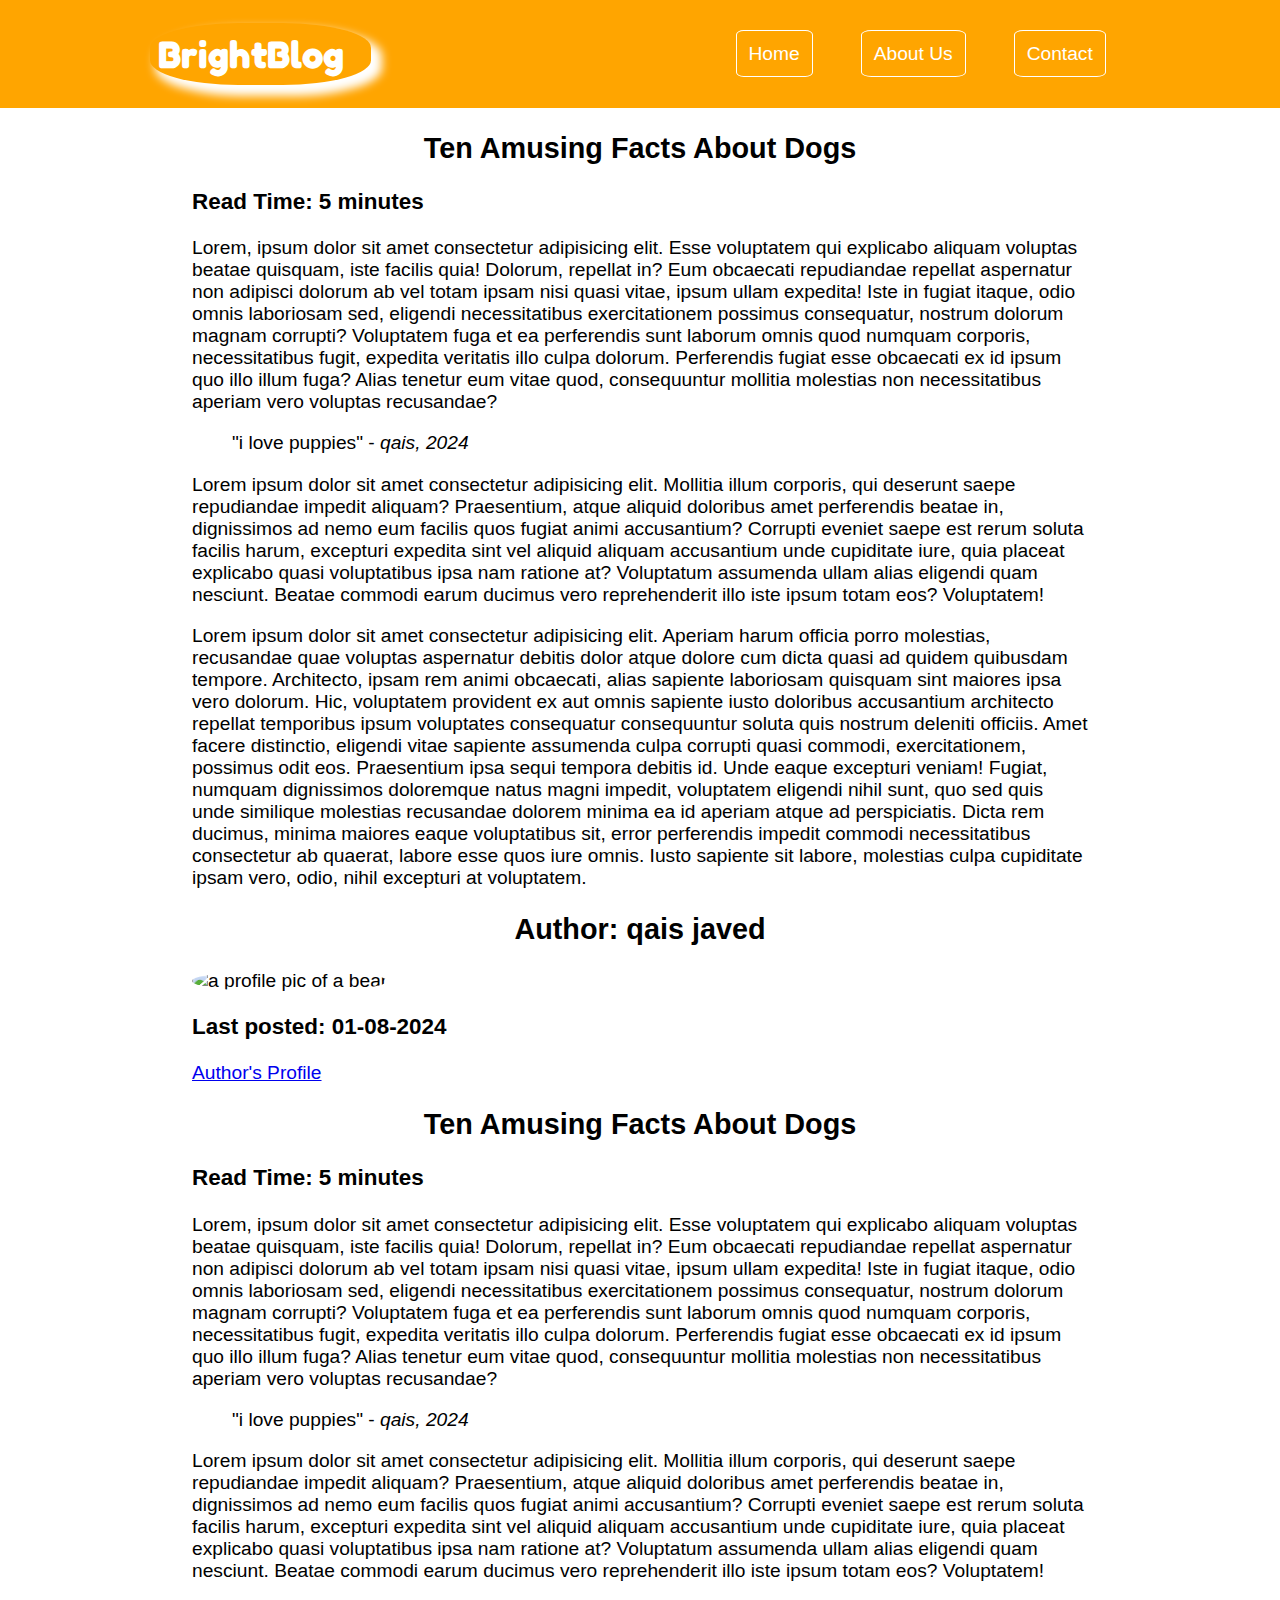
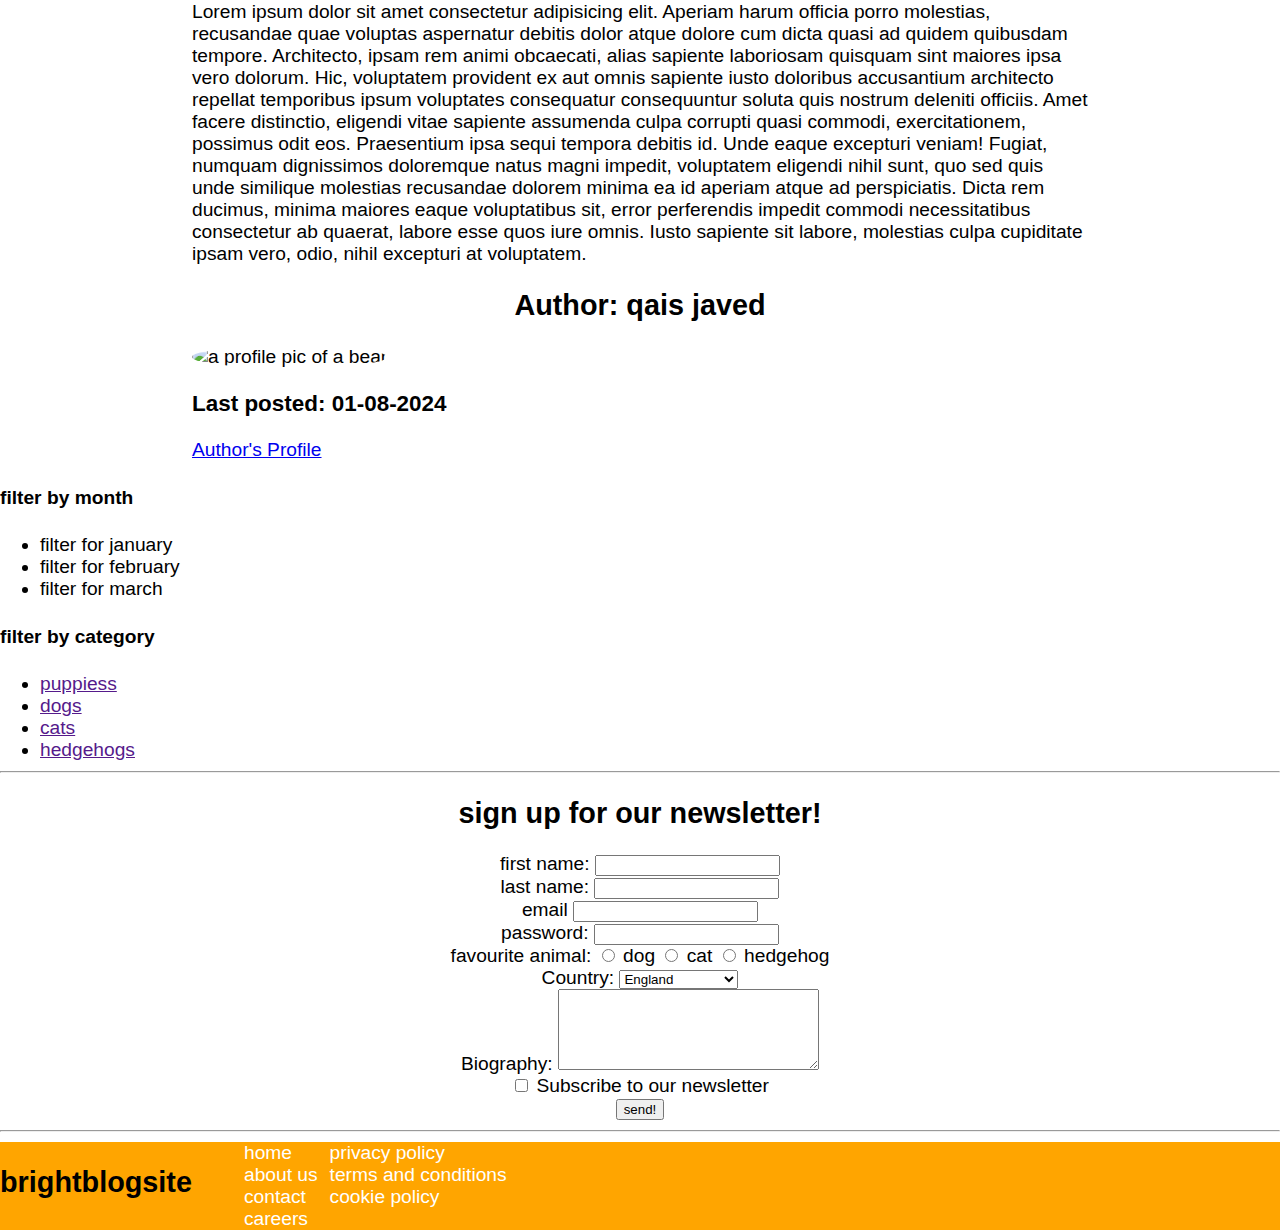
==== index.html @ d34ec33a "initial commit" ====
<!DOCTYPE html>
<html lang="en">
<head>
    <link rel="stylesheet" href="style.css">
    <link href="https://fonts.googleapis.com/css2?family=Fredoka+One&display=swap"
    rel="stylesheet">
    <meta charset="UTF-8">
    <meta name="viewport" content="width=device-width, initial-scale=1.0">
    <title>BrightBlog</title>
</head>
<body>
    <header>
        <!-- the content of the header goes here -->
         <h1 id="logo">BrightBlog</h1>
         <nav>
            <ul id="nav-ul">
                <li> <a href="https://www.twitch.tv" class="navbutton">Home</a></li>
                <li><a href="https://www.twitch.tv" class="navbutton">About Us</a> </li>
                <li><a href="https://www.twitch.tv" class="navbutton">Contact</a> </li>
            </ul>
         </nav>
    </header> 
    <main>
        <div id="main-content">
            <aside>
            <div>
                <article>
                    <header>
                        <!-- Article's header goes header -->
                        <h2>Ten Amusing Facts About Dogs</h2>
                        <h3>Read Time: 5 minutes</h3>
                    </header>
                    <main>
                        <p>Lorem, ipsum dolor sit amet consectetur adipisicing elit. Esse voluptatem qui explicabo aliquam voluptas beatae quisquam, iste facilis quia! Dolorum, repellat in? Eum obcaecati repudiandae repellat aspernatur non adipisci dolorum ab vel totam ipsam nisi quasi vitae, ipsum ullam expedita! Iste in fugiat itaque, odio omnis laboriosam sed, eligendi necessitatibus exercitationem possimus consequatur, nostrum dolorum magnam corrupti? Voluptatem fuga et ea perferendis sunt laborum omnis quod numquam corporis, necessitatibus fugit, expedita veritatis illo culpa dolorum. Perferendis fugiat esse obcaecati ex id ipsum quo illo illum fuga? Alias tenetur eum vitae quod, consequuntur mollitia molestias non necessitatibus aperiam vero voluptas recusandae?</p>
                        <blockquote>
                            "i love puppies" - <cite>qais, 2024</cite>
                        </blockquote>
                        <p>Lorem ipsum dolor sit amet consectetur adipisicing elit. Mollitia illum corporis, qui deserunt saepe repudiandae impedit aliquam? Praesentium, atque aliquid doloribus amet perferendis beatae in, dignissimos ad nemo eum facilis quos fugiat animi accusantium? Corrupti eveniet saepe est rerum soluta facilis harum, excepturi expedita sint vel aliquid aliquam accusantium unde cupiditate iure, quia placeat explicabo quasi voluptatibus ipsa nam ratione at? Voluptatum assumenda ullam alias eligendi quam nesciunt. Beatae commodi earum ducimus vero reprehenderit illo iste ipsum totam eos? Voluptatem!</p>
                        <p>Lorem ipsum dolor sit amet consectetur adipisicing elit. Aperiam harum officia porro molestias, recusandae quae voluptas aspernatur debitis dolor atque dolore cum dicta quasi ad quidem quibusdam tempore. Architecto, ipsam rem animi obcaecati, alias sapiente laboriosam quisquam sint maiores ipsa vero dolorum. Hic, voluptatem provident ex aut omnis sapiente iusto doloribus accusantium architecto repellat temporibus ipsum voluptates consequatur consequuntur soluta quis nostrum deleniti officiis. Amet facere distinctio, eligendi vitae sapiente assumenda culpa corrupti quasi commodi, exercitationem, possimus odit eos. Praesentium ipsa sequi tempora debitis id. Unde eaque excepturi veniam! Fugiat, numquam dignissimos doloremque natus magni impedit, voluptatem eligendi nihil sunt, quo sed quis unde similique molestias recusandae dolorem minima ea id aperiam atque ad perspiciatis. Dicta rem ducimus, minima maiores eaque voluptatibus sit, error perferendis impedit commodi necessitatibus consectetur ab quaerat, labore esse quos iure omnis. Iusto sapiente sit labore, molestias culpa cupiditate ipsam vero, odio, nihil excepturi at voluptatem.</p>
                    </main>
                    <footer>
                       <h2>Author: qais javed</h2>
                       <img src="https://placebear.com/100/100" alt="a profile pic of a bear">
                       <h3>Last  posted: 01-08-2024</h3>
                       <a href="https://www.brightnetwork.co.uk/pre-dashboard/" target="_blank">Author's Profile</a>
                    </footer>
                </article>
                <article>
                    <header>
                        <!-- Article's header goes header -->
                        <h2>Ten Amusing Facts About Dogs</h2>
                        <h3>Read Time: 5 minutes</h3>
                    </header>
                    <main>
                        <p>Lorem, ipsum dolor sit amet consectetur adipisicing elit. Esse voluptatem qui explicabo aliquam voluptas beatae quisquam, iste facilis quia! Dolorum, repellat in? Eum obcaecati repudiandae repellat aspernatur non adipisci dolorum ab vel totam ipsam nisi quasi vitae, ipsum ullam expedita! Iste in fugiat itaque, odio omnis laboriosam sed, eligendi necessitatibus exercitationem possimus consequatur, nostrum dolorum magnam corrupti? Voluptatem fuga et ea perferendis sunt laborum omnis quod numquam corporis, necessitatibus fugit, expedita veritatis illo culpa dolorum. Perferendis fugiat esse obcaecati ex id ipsum quo illo illum fuga? Alias tenetur eum vitae quod, consequuntur mollitia molestias non necessitatibus aperiam vero voluptas recusandae?</p>
                        <blockquote>
                            "i love puppies" - <cite>qais, 2024</cite>
                        </blockquote>
                        <p>Lorem ipsum dolor sit amet consectetur adipisicing elit. Mollitia illum corporis, qui deserunt saepe repudiandae impedit aliquam? Praesentium, atque aliquid doloribus amet perferendis beatae in, dignissimos ad nemo eum facilis quos fugiat animi accusantium? Corrupti eveniet saepe est rerum soluta facilis harum, excepturi expedita sint vel aliquid aliquam accusantium unde cupiditate iure, quia placeat explicabo quasi voluptatibus ipsa nam ratione at? Voluptatum assumenda ullam alias eligendi quam nesciunt. Beatae commodi earum ducimus vero reprehenderit illo iste ipsum totam eos? Voluptatem!</p>
                        <p>Lorem ipsum dolor sit amet consectetur adipisicing elit. Aperiam harum officia porro molestias, recusandae quae voluptas aspernatur debitis dolor atque dolore cum dicta quasi ad quidem quibusdam tempore. Architecto, ipsam rem animi obcaecati, alias sapiente laboriosam quisquam sint maiores ipsa vero dolorum. Hic, voluptatem provident ex aut omnis sapiente iusto doloribus accusantium architecto repellat temporibus ipsum voluptates consequatur consequuntur soluta quis nostrum deleniti officiis. Amet facere distinctio, eligendi vitae sapiente assumenda culpa corrupti quasi commodi, exercitationem, possimus odit eos. Praesentium ipsa sequi tempora debitis id. Unde eaque excepturi veniam! Fugiat, numquam dignissimos doloremque natus magni impedit, voluptatem eligendi nihil sunt, quo sed quis unde similique molestias recusandae dolorem minima ea id aperiam atque ad perspiciatis. Dicta rem ducimus, minima maiores eaque voluptatibus sit, error perferendis impedit commodi necessitatibus consectetur ab quaerat, labore esse quos iure omnis. Iusto sapiente sit labore, molestias culpa cupiditate ipsam vero, odio, nihil excepturi at voluptatem.</p>
                    </main>
                    <footer>
                       <h2>Author: qais javed</h2>
                       <img src="https://placebear.com/100/100" alt="a profile pic of a bear">
                       <h3>Last  posted: 01-08-2024</h3>
                       <a href="https://www.brightnetwork.co.uk/pre-dashboard/" target="_blank">Author's Profile</a>
                    </footer>
                </article>
            </div>
            
       
        </div>
       
            <section>
                <h4>filter by month</h4>
                <nav>
                    <ul>
                        <li><a href=""></a>filter for january</li>
                        <li><a href=""></a>filter for february</li>
                        <li><a href=""></a>filter for march</li>
                    </ul>
                </nav>
            </section>
            <section>
                <h4>filter by category</h4>
                <nav>
                    <ul>
                        <li><a href="">puppiess</a></li>
                        <li><a href="">dogs</a></li>
                        <li><a href="">cats</a></li>
                        <li><a href="">hedgehogs</a></li>
                    </ul>
                </nav>
            </section>
        </aside>
        <!-- main content of the website goes here -->

         <hr>
        <h2>sign up for our newsletter!</h2>
        <form action="" method="">
                <label for="first_name">first name:</label>
                <input type="text" id="first_name" name="first_name" required>
                <br>

                <label for="last_name">last name:</label>
                <input type="text" id="last_name" name="last_name" required>
                <br>

                <label for="email">email</label>
                <input type="email" name="email" id="email">
                <br>

                <label for="password">password:</label>
                <input type="password" name="password" id="password">
                <br>

                <label for="favourite_animal">favourite animal:</label>
                <input type="radio" name="favourite_animal" id="dog" value="dog">
                <label for="dog">dog</label>
                <input type="radio" name="favourite_animal" id="cat" value="cat">
                <label for="cat">cat</label>
                <input type="radio" name="favourite_animal" id="hedgehog" value="hedgehog">
                <label for="hedgehog">hedgehog</label>
                <br>

                <label for="country">Country:</label>
                <select name="country" id="country">
                    <option value="england">England</option>
                    <option value="scotland">Scotland</option>
                    <option value="Wales">Wales</option>
                    <option value="northern_ireland">Northern Ireland</option>
                </select>
                <br>

                <label for="bio">Biography:</label>
                <textarea name="bio" id="bio" cols="30" rows="5"></textarea>
                <br>

                <input type="checkbox" id="subscribe" name="subscribe">
                <label for="subscribe">Subscribe to our newsletter</label>
                <br>

                <input type="submit" value="send!">

        </form>
        <hr>

    </main>
    <footer>
        <h2>brightblogsite</h2>
        <section>
            <nav>
                <ul id="footer-ul">
                    <div>  
                        <li><a href="">home</a></li>
                        <li><a href="">about us</a></li>
                        <li><a href="">contact</a></li>
                        <li><a href="">careers</a></li>
                    </div>
                    <div> 
                        <li><a href="">privacy policy</a></li>
                        <li><a href="">terms and conditions</a></li>
                        <li><a href="">cookie policy</a></li>
                    </div>
                   
                </ul>
            </nav>
        </section>
    </footer>
</body>
</html>
---- style.css ----
body {
    font-family: Helvetica, Arial, sans-serif;
    margin: 0px;
    font-size: 1.5vw;
}

#logo   {
    margin: 0px;
    padding: 8px;
    font-family: "Fredoka One", sans-serif;
    box-shadow: 8px 8px 10px 3px white;
    width: 16%;
    border-radius: 40%;
}

ul {
    margin: 0px;
}

body > header {
    background-color: orange;
    color: white;
    display: flex;
    height: 12vh;
    align-items: center;
    justify-content: space-around;
}

body > header > nav > ul {
    list-style: none;
    text-decoration: none;
}

#nav-ul {
    display: flex;
}

#nav-ul > li {
    padding: 8px;
    margin: 16px;
}


.navbutton {
    color: white;
    text-decoration: none;
    padding: 12px;
    border: 1px solid white;
    border-radius: 10%;
    
}

body > main article {
    width: 70%;
    margin: auto;
}

#main-content {
    display: flex;
}

form {
    text-align: center;
}

h2 {
    text-align: center;
}

body > footer {
    background-color: orange;
    display: flex;

}

img {
    border-radius: 50%;
}

#footer-ul{
    display: flex;
    list-style: none;
}

#footer-ul > div > li {
    margin-left: 12px;
}

#footer-ul > div > li > a {
    color: white;
    text-decoration: none;
}
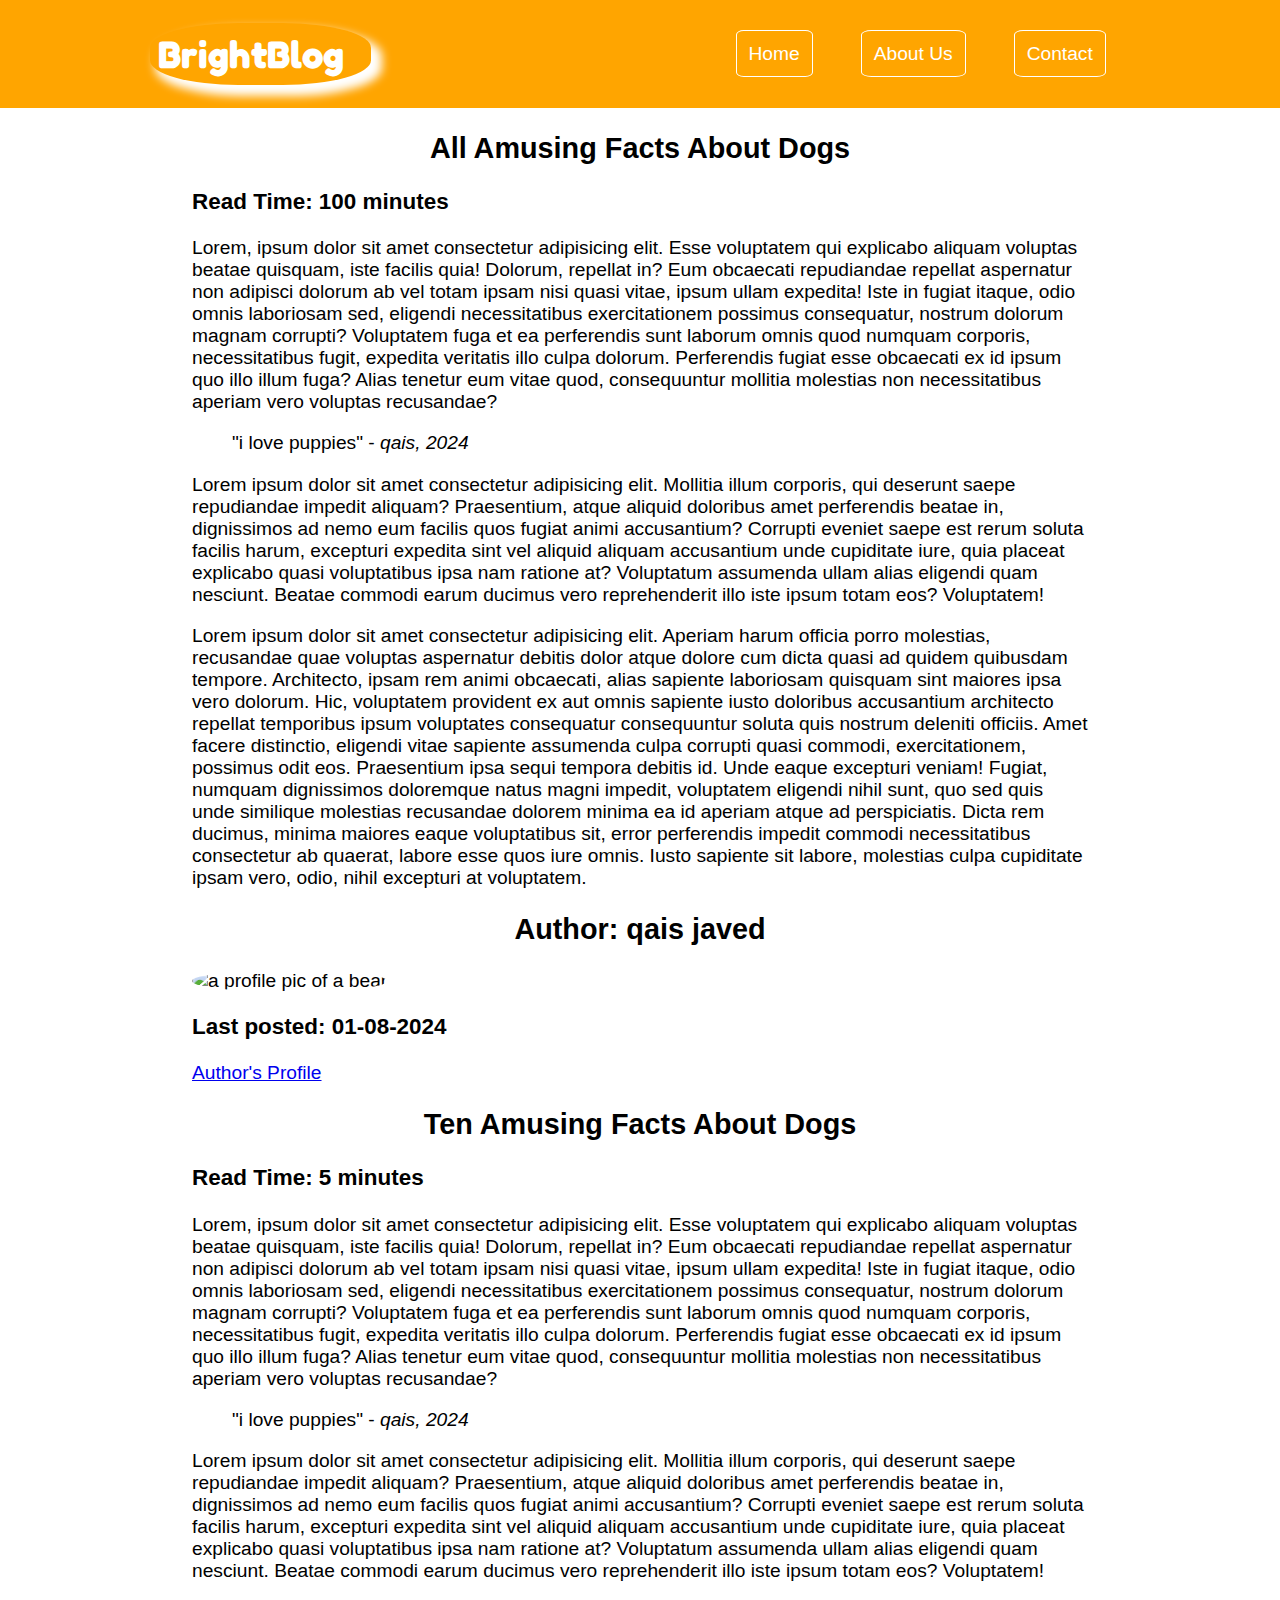
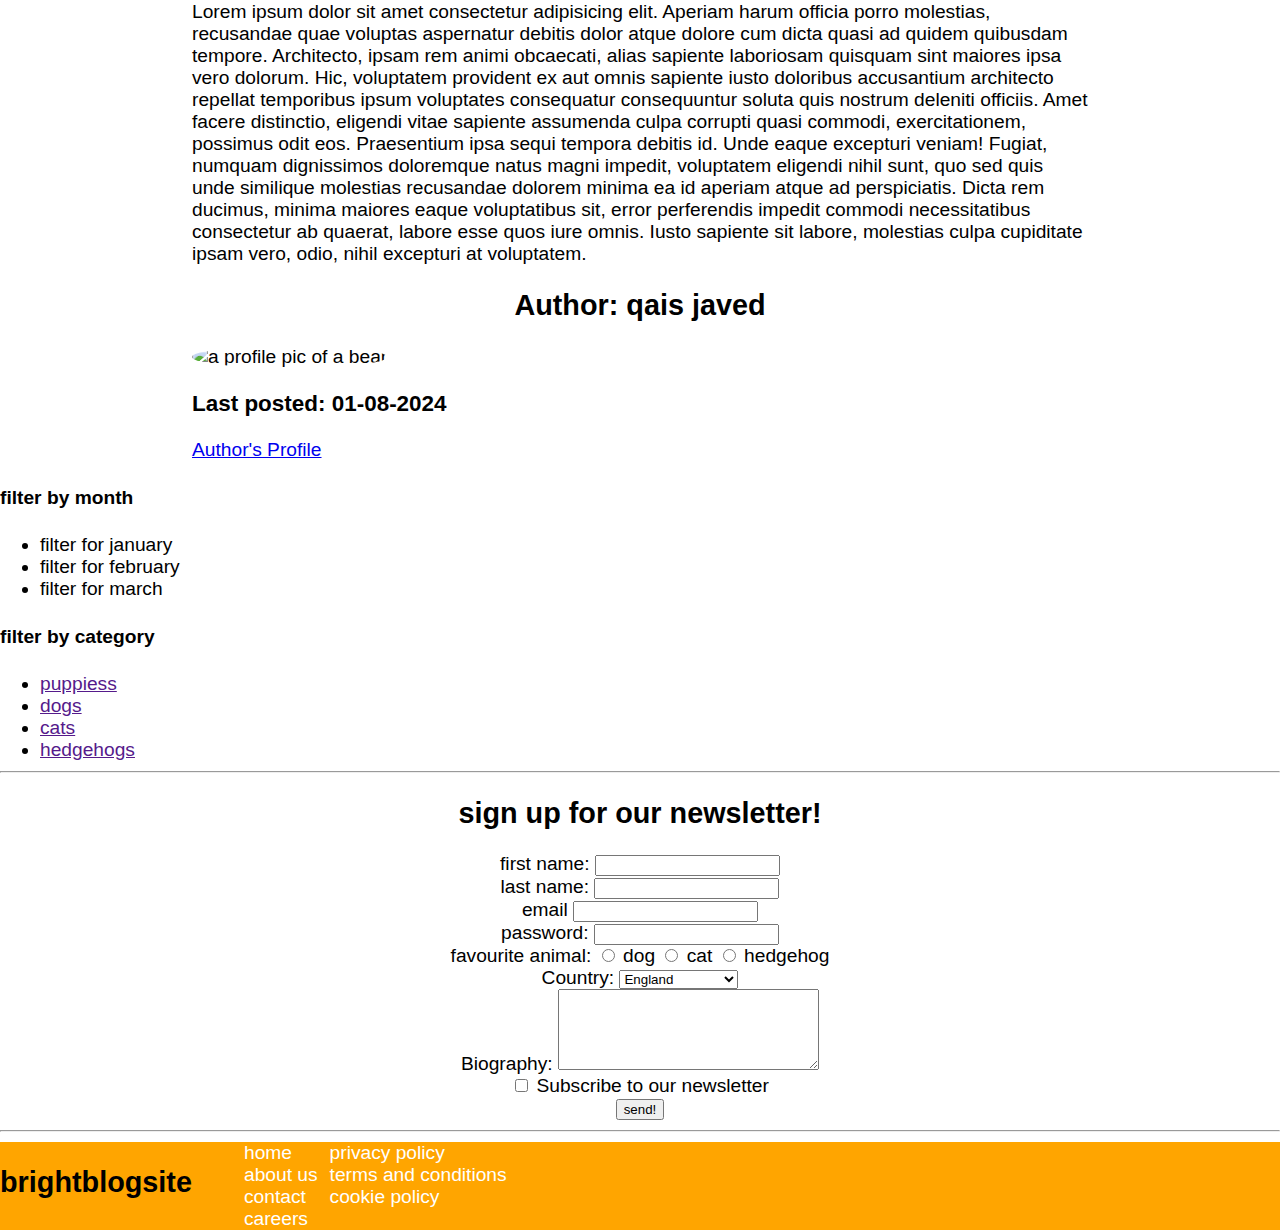
==== commit cf96fa02: "Update index.html" ====
--- a/index.html
+++ b/index.html
@@ -27,8 +27,8 @@
                 <article>
                     <header>
                         <!-- Article's header goes header -->
-                        <h2>Ten Amusing Facts About Dogs</h2>
-                        <h3>Read Time: 5 minutes</h3>
+                        <h2>All Amusing Facts About Dogs</h2>
+                        <h3>Read Time: 100 minutes</h3>
                     </header>
                     <main>
                         <p>Lorem, ipsum dolor sit amet consectetur adipisicing elit. Esse voluptatem qui explicabo aliquam voluptas beatae quisquam, iste facilis quia! Dolorum, repellat in? Eum obcaecati repudiandae repellat aspernatur non adipisci dolorum ab vel totam ipsam nisi quasi vitae, ipsum ullam expedita! Iste in fugiat itaque, odio omnis laboriosam sed, eligendi necessitatibus exercitationem possimus consequatur, nostrum dolorum magnam corrupti? Voluptatem fuga et ea perferendis sunt laborum omnis quod numquam corporis, necessitatibus fugit, expedita veritatis illo culpa dolorum. Perferendis fugiat esse obcaecati ex id ipsum quo illo illum fuga? Alias tenetur eum vitae quod, consequuntur mollitia molestias non necessitatibus aperiam vero voluptas recusandae?</p>
